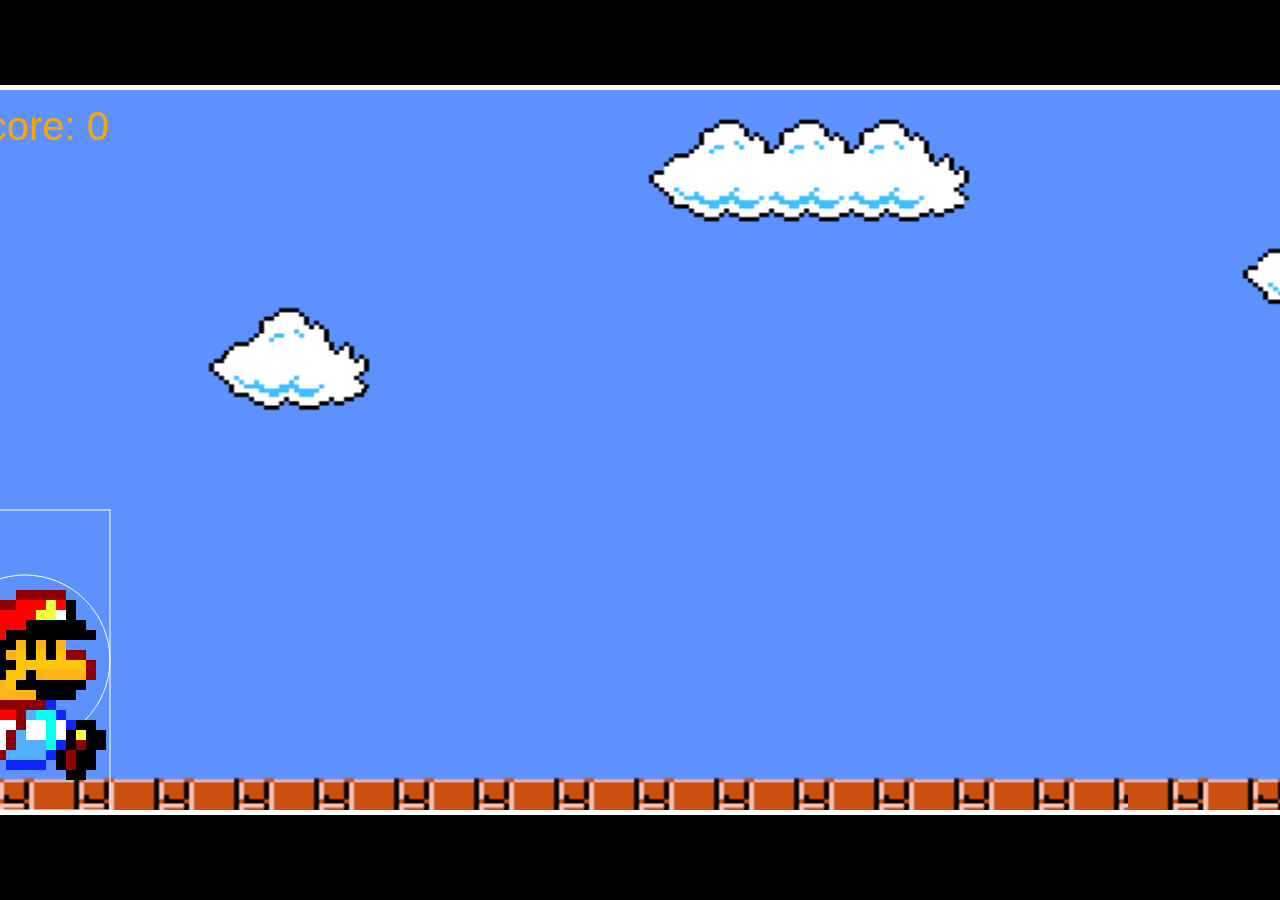
==== index.html @ 9040c13d "end of workday progress" ====
<!DOCTYPE html>
<html lang="en">
<head>
    <meta charset="UTF-8">
    <meta http-equiv="X-UA-Compatible" content="IE=edge">
    <meta name="viewport" content="width=device-width, initial-scale=1.0">
    <title>Super-Mario-Saiyans</title>
    <link rel="stylesheet" href="style.css">
</head>
<body>

   
   
    <div class = "game">
        <canvas id="canvas1"></canvas>
        <img src="./mario sprites.png" id = "playerImage" alt="player-sprites" style="display: none">
        <img src="./3 Goomba sprite sheet (2).png" id = "enemyImage" alt="enemy-sprites" style="display: none">
        <img src="./Screen Shot 2022-07-24 at 1.59.05 PM.png" id = "backgroundImage" alt="level" style="display: none">
    </div>
    <script src="app.js"></script>
</body>
</html>
---- style.css ----
body {
    background: black;
}

#canvas1 {
    position: absolute;
    top: 50%;
    left: 50%;
    transform: translate(-50%, -50%);
    border: 5px solid white;
}

#playerImage, #backgroundImage, #enemyImage {     
    display: none;                                 
}
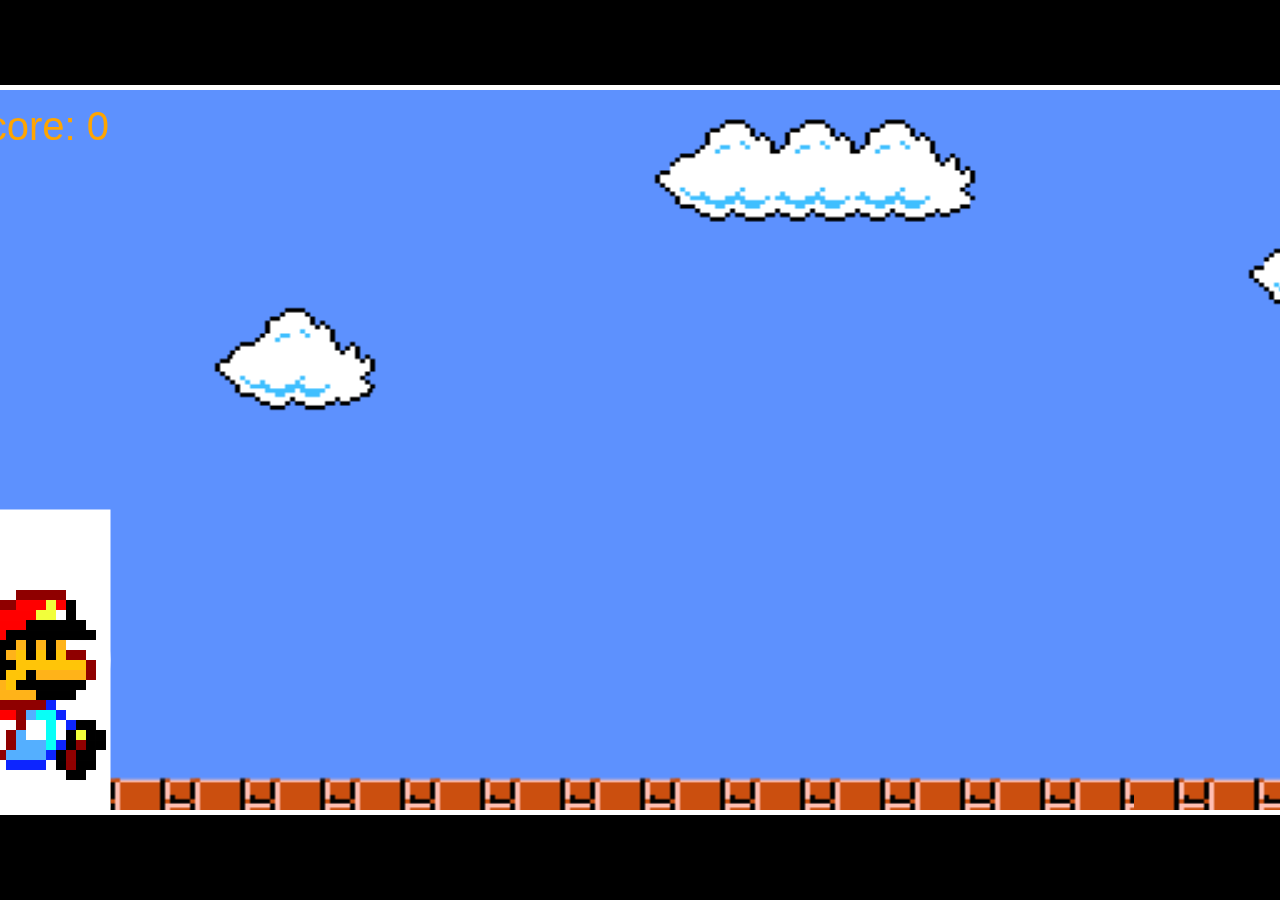
==== commit 30dc52a9: "Home page linked to game working properly" ====
--- a/index.html
+++ b/index.html
@@ -4,19 +4,22 @@
     <meta charset="UTF-8">
     <meta http-equiv="X-UA-Compatible" content="IE=edge">
     <meta name="viewport" content="width=device-width, initial-scale=1.0">
-    <title>Super-Mario-Saiyans</title>
-    <link rel="stylesheet" href="style.css">
+  
+    <title>Super Mario Saiyans</title>
+    <link rel="stylesheet" href="canvasStyle.css">
 </head>
 <body>
-
-   
-   
+    
     <div class = "game">
         <canvas id="canvas1"></canvas>
         <img src="./mario sprites.png" id = "playerImage" alt="player-sprites" style="display: none">
         <img src="./3 Goomba sprite sheet (2).png" id = "enemyImage" alt="enemy-sprites" style="display: none">
         <img src="./Screen Shot 2022-07-24 at 1.59.05 PM.png" id = "backgroundImage" alt="level" style="display: none">
+        <img src="./super-saiyans.png" id = "super-saiyans" alt = "power-up-image" style="display: none">
     </div>
-    <script src="app.js"></script>
+    <script src="app.js">
+
+
+    </script>
 </body>
 </html>
--- a/canvasStyle.css
+++ b/canvasStyle.css
@@ -0,0 +1,17 @@
+body {
+    background: black;
+}
+
+   
+   
+#canvas1 {
+    position: absolute;
+    top: 50%;
+    left: 50%;
+    transform: translate(-50%, -50%);
+    border: 5px solid white;
+}
+
+#playerImage, #backgroundImage, #enemyImage {     
+    display: none;                                 
+}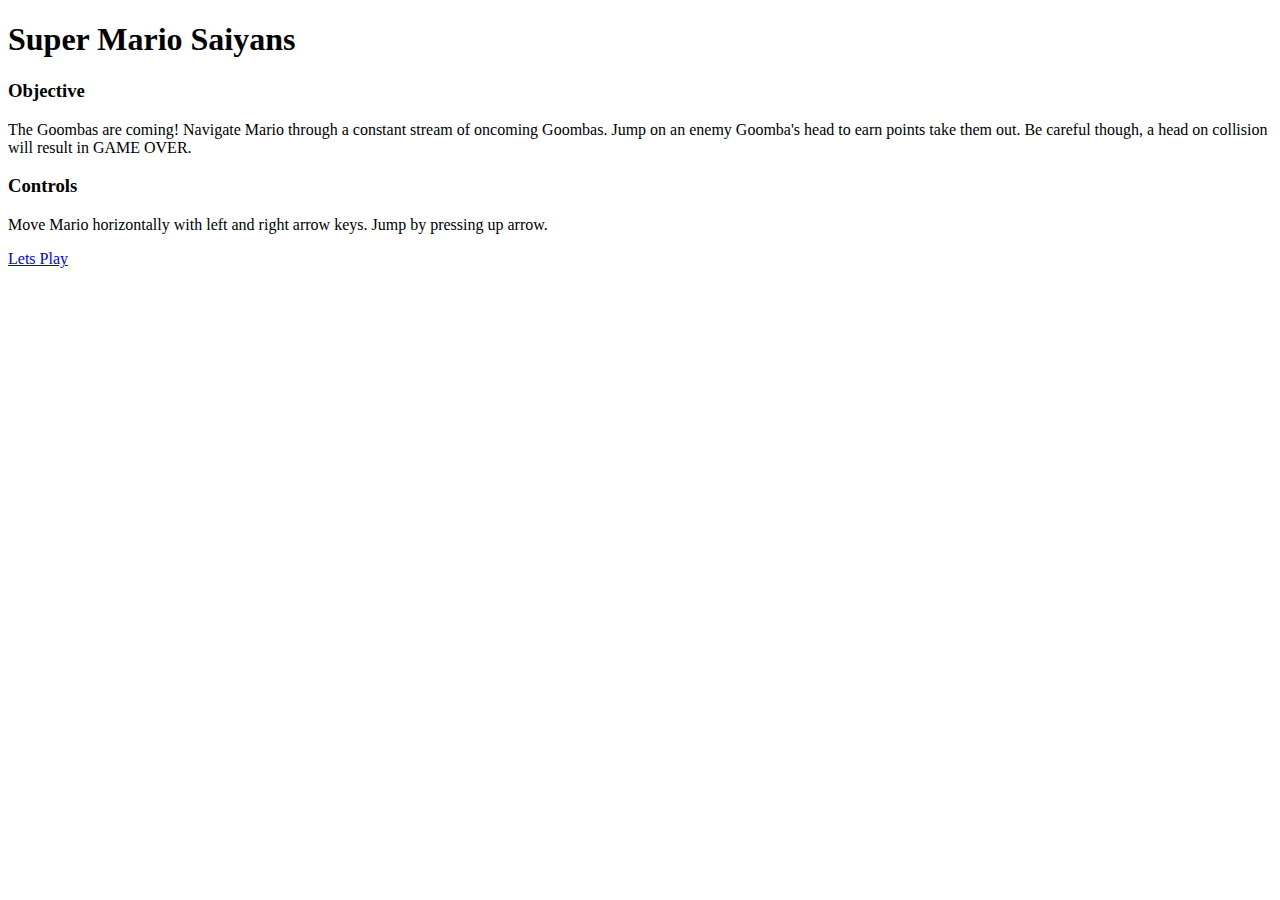
==== commit 5a306109: "git hub link" ====
--- a/index.html
+++ b/index.html
@@ -4,22 +4,27 @@
     <meta charset="UTF-8">
     <meta http-equiv="X-UA-Compatible" content="IE=edge">
     <meta name="viewport" content="width=device-width, initial-scale=1.0">
-  
     <title>Super Mario Saiyans</title>
-    <link rel="stylesheet" href="canvasStyle.css">
+    <link rel="stylesheet" href="homePageStyle.css">
 </head>
 <body>
+    <div id ="startScreen">
+        <h1>Super Mario Saiyans</h1>
+       
+        
+       
+
+        <h3>Objective</h3>
+        <p>The Goombas are coming! Navigate Mario through a constant stream of oncoming Goombas. Jump on an enemy Goomba's head to earn points take them out. Be careful though, a head on collision will result in GAME OVER.  </p>
     
-    <div class = "game">
-        <canvas id="canvas1"></canvas>
-        <img src="./mario sprites.png" id = "playerImage" alt="player-sprites" style="display: none">
-        <img src="./3 Goomba sprite sheet (2).png" id = "enemyImage" alt="enemy-sprites" style="display: none">
-        <img src="./Screen Shot 2022-07-24 at 1.59.05 PM.png" id = "backgroundImage" alt="level" style="display: none">
-        <img src="./super-saiyans.png" id = "super-saiyans" alt = "power-up-image" style="display: none">
+        <h3>Controls</h3>
+        <p>Move Mario horizontally with left and right arrow keys. Jump by pressing up arrow.</p>
     </div>
-    <script src="app.js">
-
-
-    </script>
+    
+   
+   
+    
+   
+    <a href="start.html">Lets Play</a>
 </body>
-</html>
+</html>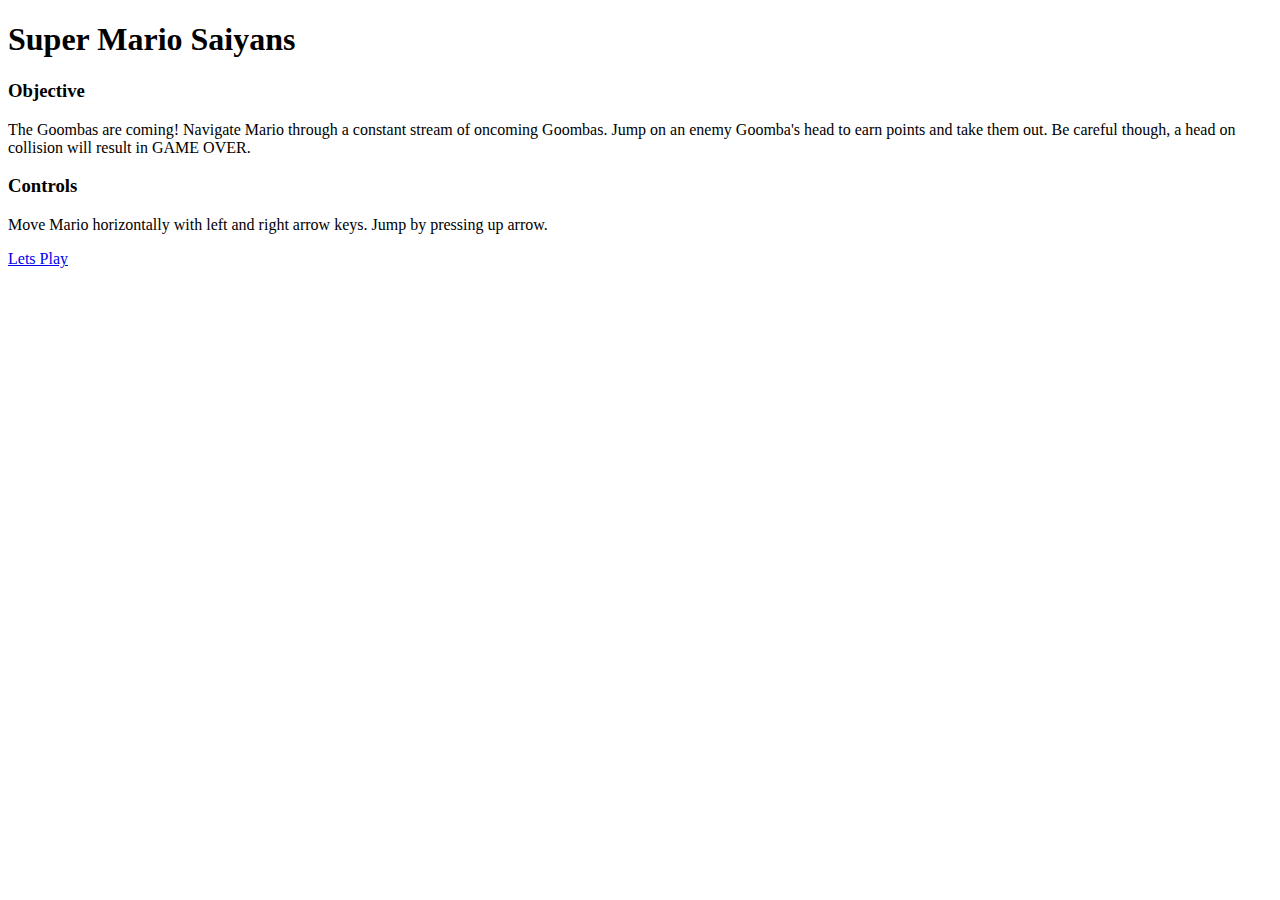
==== commit e577127b: "beginning restart button" ====
--- a/index.html
+++ b/index.html
@@ -15,7 +15,7 @@
        
 
         <h3>Objective</h3>
-        <p>The Goombas are coming! Navigate Mario through a constant stream of oncoming Goombas. Jump on an enemy Goomba's head to earn points take them out. Be careful though, a head on collision will result in GAME OVER.  </p>
+        <p>The Goombas are coming! Navigate Mario through a constant stream of oncoming Goombas. Jump on an enemy Goomba's head to earn points and take them out. Be careful though, a head on collision will result in GAME OVER.  </p>
     
         <h3>Controls</h3>
         <p>Move Mario horizontally with left and right arrow keys. Jump by pressing up arrow.</p>
@@ -25,6 +25,6 @@
    
     
    
-    <a href="start.html">Lets Play</a>
+    <a href="canvas.html">Lets Play</a>
 </body>
 </html>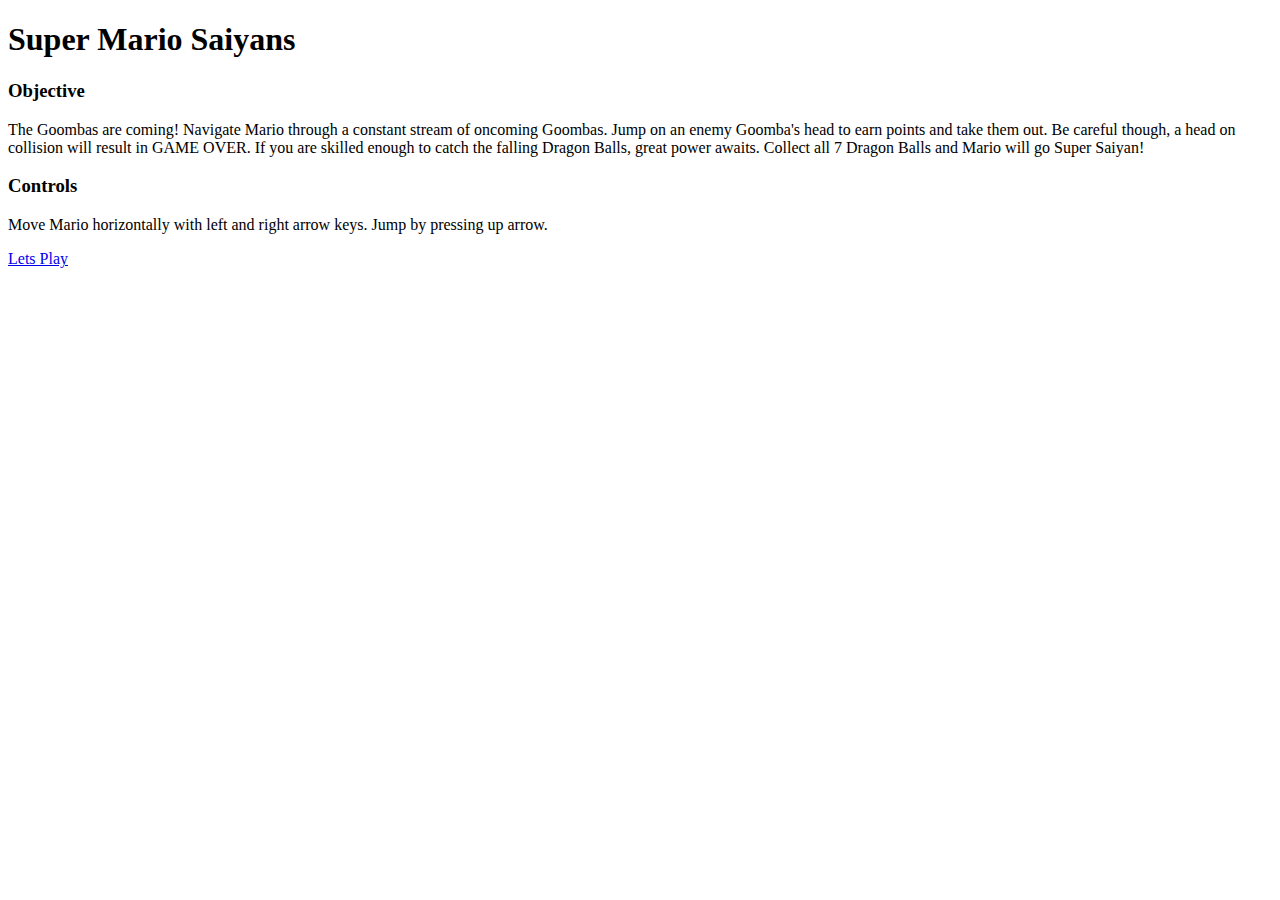
==== commit 9eec4b7f: "dragon ball generation and hit boxes working perfectly, next step add super saiyan" ====
--- a/index.html
+++ b/index.html
@@ -15,7 +15,7 @@
        
 
         <h3>Objective</h3>
-        <p>The Goombas are coming! Navigate Mario through a constant stream of oncoming Goombas. Jump on an enemy Goomba's head to earn points and take them out. Be careful though, a head on collision will result in GAME OVER.  </p>
+        <p>The Goombas are coming! Navigate Mario through a constant stream of oncoming Goombas. Jump on an enemy Goomba's head to earn points and take them out. Be careful though, a head on collision will result in GAME OVER. If you are skilled enough to catch the falling Dragon Balls, great power awaits. Collect all 7 Dragon Balls and Mario will go Super Saiyan!</p>
     
         <h3>Controls</h3>
         <p>Move Mario horizontally with left and right arrow keys. Jump by pressing up arrow.</p>
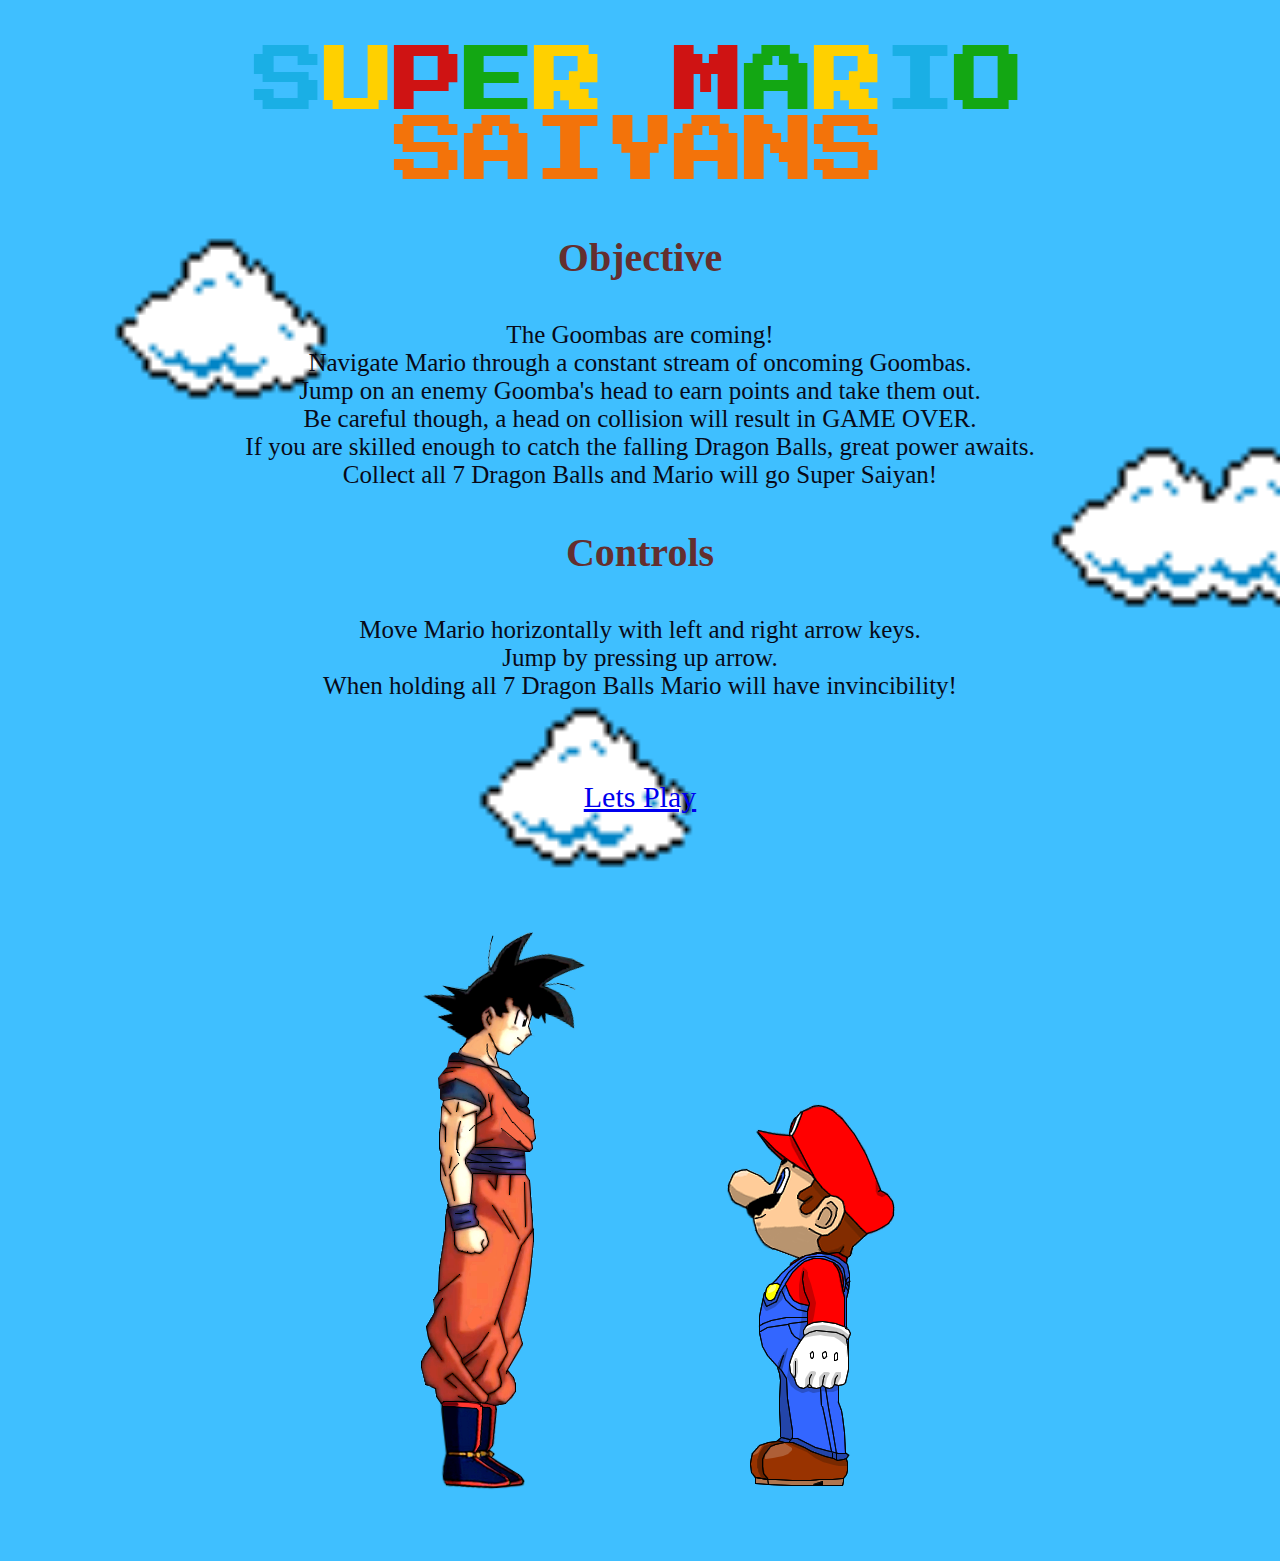
==== commit a401651b: "start page style complete" ====
--- a/index.html
+++ b/index.html
@@ -5,26 +5,36 @@
     <meta http-equiv="X-UA-Compatible" content="IE=edge">
     <meta name="viewport" content="width=device-width, initial-scale=1.0">
     <title>Super Mario Saiyans</title>
+    <link href="https://fonts.googleapis.com/css2?family=Press+Start+2P&display=swap" rel="stylesheet">
     <link rel="stylesheet" href="homePageStyle.css">
 </head>
 <body>
     <div id ="startScreen">
-        <h1>Super Mario Saiyans</h1>
-       
+            <h1><span id="blue">S</span><span id="yellow">U</span><span id="red">P</span><span id ="green">E</span><span id="yellow">R</span> <span id="red">M</span><span id="green">A</span><span id="yellow">R</span><span id="blue">I</span><span id="green">O</span><br>  <span id="saiyan">SAIYANS</span></h1>
+        <div class = "Objective">
+            <h3>Objective</h3>
+                <p class = "text">The Goombas are coming!<br>
+                    Navigate Mario through a constant stream of oncoming Goombas.<br>
+                    Jump on an enemy Goomba's head to earn points and take them out.<br>
+                    Be careful though, a head on collision will result in GAME OVER. <br>
+                    If you are skilled enough to catch the falling Dragon Balls, great power awaits. <br>
+                    Collect all 7 Dragon Balls and Mario will go Super Saiyan!
+                </p>
+        </div>
+        <div class = "controls">
+            <h3>Controls</h3>
+                <p class = "text">Move Mario horizontally with left and right arrow keys.<br> 
+                                Jump by pressing up arrow.<br>
+                                When holding all 7 Dragon Balls Mario will have invincibility!
+                </p>
+        </div>
+        <div class = "link">
+        <a href="canvas.html">Lets Play</a>
+        </div>
+
         
-       
-
-        <h3>Objective</h3>
-        <p>The Goombas are coming! Navigate Mario through a constant stream of oncoming Goombas. Jump on an enemy Goomba's head to earn points and take them out. Be careful though, a head on collision will result in GAME OVER. If you are skilled enough to catch the falling Dragon Balls, great power awaits. Collect all 7 Dragon Balls and Mario will go Super Saiyan!</p>
-    
-        <h3>Controls</h3>
-        <p>Move Mario horizontally with left and right arrow keys. Jump by pressing up arrow.</p>
+        <img src="./start screen characters.png" alt="">
+        
     </div>
-    
-   
-   
-    
-   
-    <a href="canvas.html">Lets Play</a>
 </body>
 </html>--- a/homePageStyle.css
+++ b/homePageStyle.css
@@ -0,0 +1,49 @@
+body {
+    
+    text-align: center;
+    background-image: url(./Super_Mario_Clouds.gif);
+    background-size: cover;
+}
+
+h1 {
+    font-family: 'Press Start 2P', cursive;
+    font-size: 70px;
+}
+     
+#blue {
+    color: rgb(26, 175, 229);
+}
+
+#yellow {
+    color: rgb(255, 208, 0);
+}
+
+#red {
+    color: rgb(207, 19, 19);
+}
+
+#green {
+    color: rgb(19, 167, 19);
+}
+
+#saiyan {
+    color: rgb(243, 115, 10);
+}
+
+h3 {
+    font-family: Georgia, 'Times New Roman', Times, serif;
+    font-size: 40px;
+    color: rgb(100, 47, 47);
+}
+
+.text {
+    font-size: 25px;
+    color: rgb(8, 10, 24);
+
+}
+
+.link {
+    font-size: 30px;
+    margin-top: 80px;
+}
+
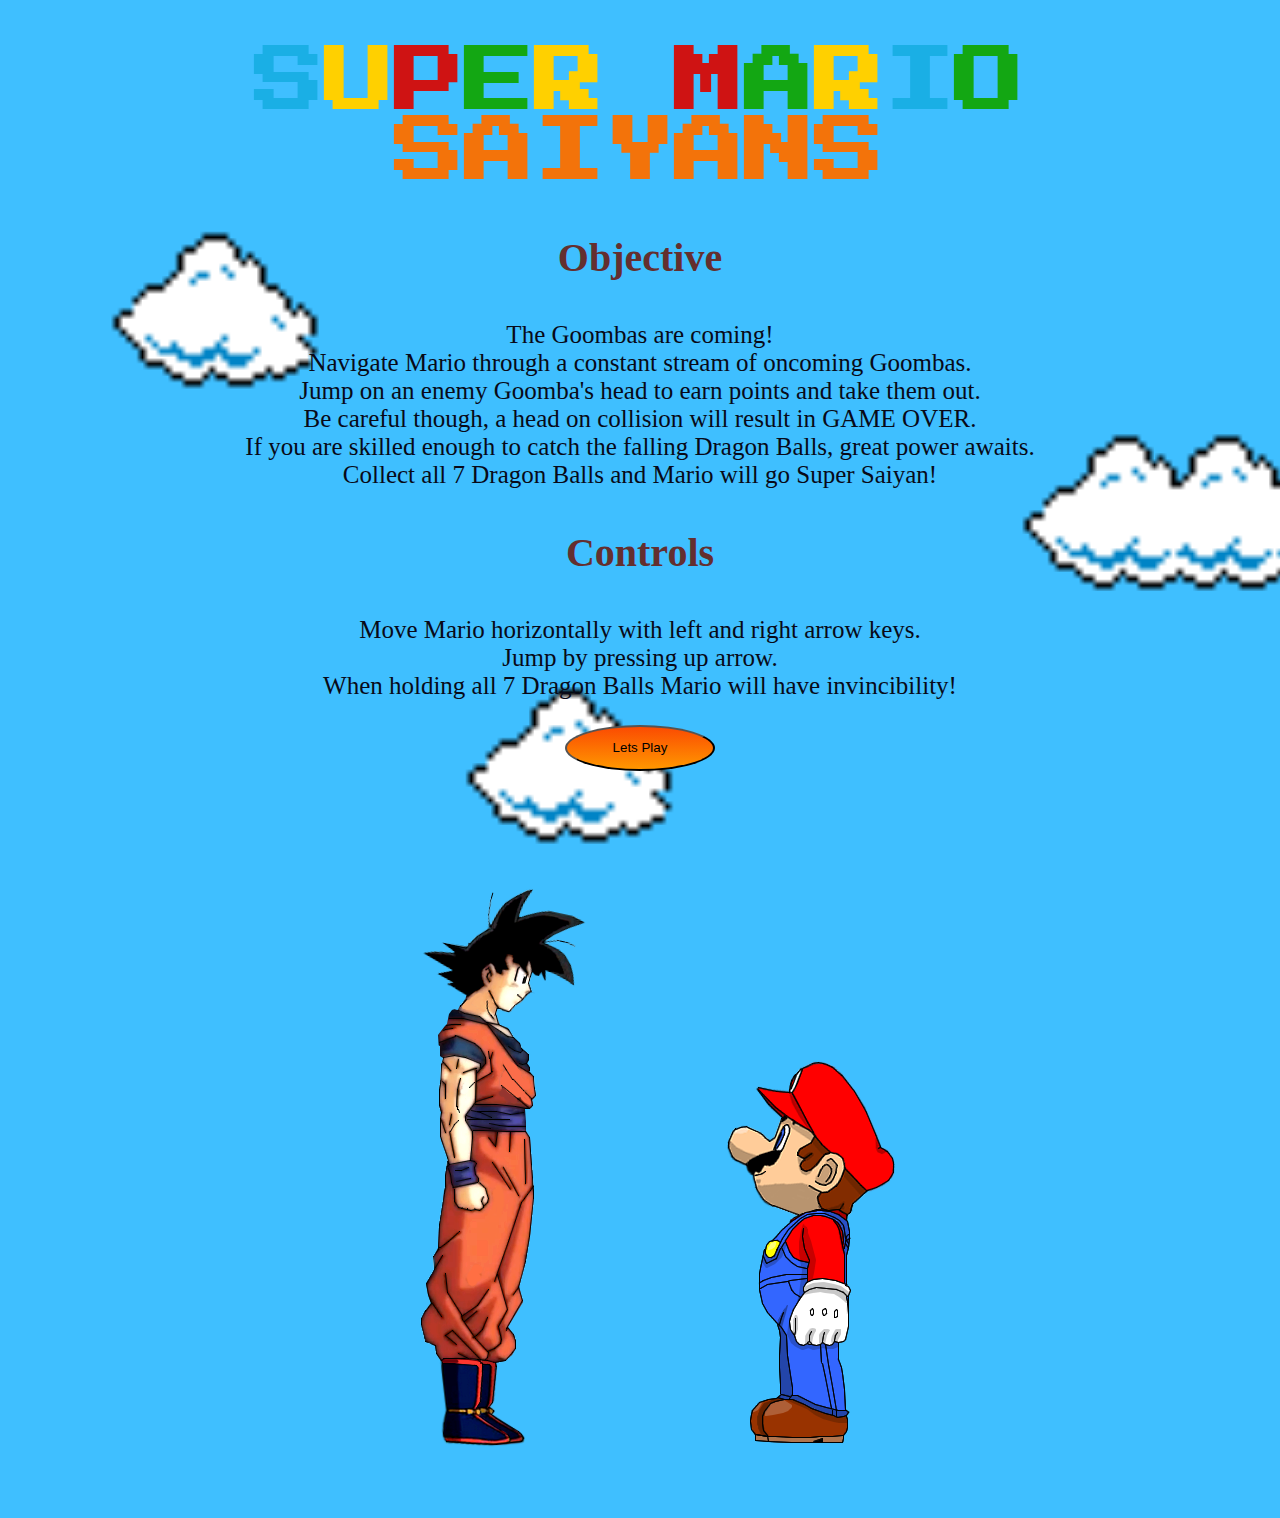
==== commit c180dfbb: "chore: updated readme with screenshot" ====
--- a/index.html
+++ b/index.html
@@ -29,7 +29,10 @@
                 </p>
         </div>
         <div class = "link">
-        <a href="canvas.html">Lets Play</a>
+        <form action="canvas.html">
+            <button class="btn1" type="submit">Lets Play</button>
+        </form>
+        
         </div>
 
         
--- a/homePageStyle.css
+++ b/homePageStyle.css
@@ -42,8 +42,76 @@
 
 }
 
-.link {
-    font-size: 30px;
-    margin-top: 80px;
-}
 
+.btn1 {
+    background: linear-gradient(0deg, rgba(255,151,0,1) 0%, rgba(251,75,2,1) 100%);
+      line-height: 42px;
+      padding: 0;
+      border-radius: 50%;
+    
+    
+      margin: auto;
+      display: block;
+      width: 150px;
+      height: 100%;
+    }
+    .btn1:before,
+    .btn1:after {
+      position: absolute;
+      content: "";
+      right: 0;
+      bottom: 0;
+      background: rgba(251,75,2,1);
+      box-shadow:
+       -7px -7px 20px 0px rgba(255,255,255,.9),
+       -4px -4px 5px 0px rgba(255,255,255,.9),
+       7px 7px 20px 0px rgba(0,0,0,.2),
+       4px 4px 5px 0px rgba(0,0,0,.3);
+      transition: all 0.3s ease;
+    }
+    .btn1:before{
+       height: 0%;
+       width: 2px;
+    }
+    .btn1:after {
+      width: 0%;
+      height: 2px;
+    }
+    .btn1:hover{
+      color: rgba(251,75,2,1);
+      background: rgba(255,151,0,1);
+    }
+    .btn1:hover:before {
+      height: 100%;
+    }
+    .btn1:hover:after {
+      width: 100%;
+    }
+    .btn1:before,
+    .btn1:after {
+      position: absolute;
+      content: "";
+      left: 0;
+      top: 0;
+      background: rgba(251,75,2,1);
+      box-shadow:
+       -7px -7px 20px 0px rgba(255,255,255,.9),
+       -4px -4px 5px 0px rgba(255,255,255,.9),
+       7px 7px 20px 0px rgba(0,0,0,.2),
+       4px 4px 5px 0px rgba(0,0,0,.3);
+      transition: all 0.3s ease;
+    }
+    .btn1:before {
+      width: 2px;
+      height: 0%;
+    }
+    .btn1:after {
+      height: 2px;
+      width: 0%;
+    }
+    .btn1:hover:before {
+      height: 100%;
+    }
+    .btn1:hover:after {
+      width: 100%;
+    }
